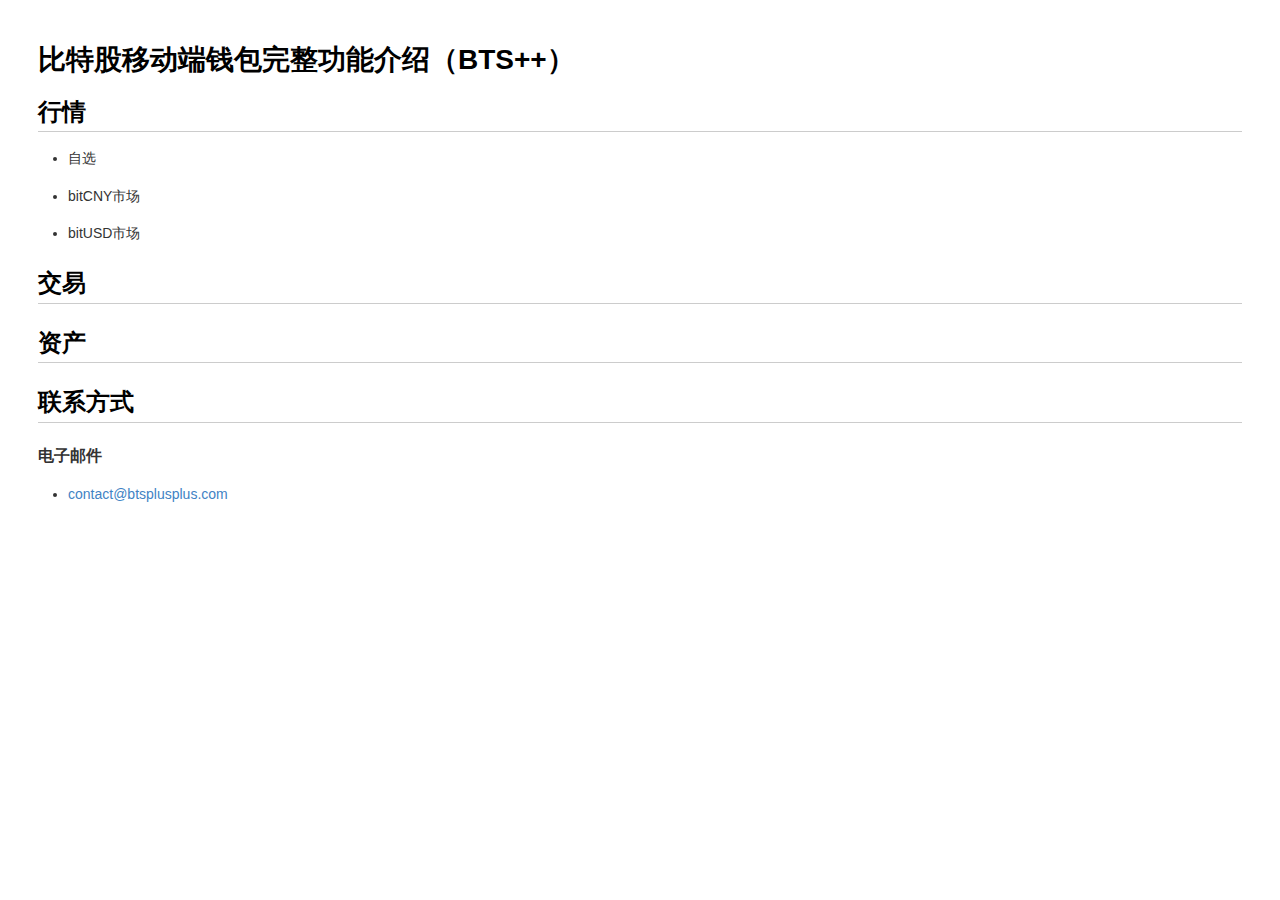
==== app/index.html @ 2302e018 "init app index~" ====
<!DOCTYPE html>
<html>
<head>
<meta charset="utf-8">
<meta name="viewport" content="width=device-width,initial-scale=1,maximum-scale=1,user-scalable=0">
<link rel="stylesheet" href="/static/css/md.css">
</head>
<body>
<h1 id="-bts-">比特股移动端钱包完整功能介绍（BTS++）</h1>
<h2 id="-">行情</h2>
<ul>
<li>自选</li>
<li>bitCNY市场</li>
<li>bitUSD市场</li>
</ul>
<h2 id="-">交易</h2>
<h2 id="-">资产</h2>
<h2 id="-">联系方式</h2>
<h4 id="-">电子邮件</h4>
<ul>
<li><a href="mailto:contact@btsplusplus.com">contact@btsplusplus.com</a></li>
</ul>
</body>
</html>
---- static/css/md.css ----
/*
Copyright (c) 2017 Chris Patuzzo
https://twitter.com/chrispatuzzo

Permission is hereby granted, free of charge, to any person obtaining a copy
of this software and associated documentation files (the "Software"), to deal
in the Software without restriction, including without limitation the rights
to use, copy, modify, merge, publish, distribute, sublicense, and/or sell
copies of the Software, and to permit persons to whom the Software is
furnished to do so, subject to the following conditions:

The above copyright notice and this permission notice shall be included in all
copies or substantial portions of the Software.

THE SOFTWARE IS PROVIDED "AS IS", WITHOUT WARRANTY OF ANY KIND, EXPRESS OR
IMPLIED, INCLUDING BUT NOT LIMITED TO THE WARRANTIES OF MERCHANTABILITY,
FITNESS FOR A PARTICULAR PURPOSE AND NONINFRINGEMENT. IN NO EVENT SHALL THE
AUTHORS OR COPYRIGHT HOLDERS BE LIABLE FOR ANY CLAIM, DAMAGES OR OTHER
LIABILITY, WHETHER IN AN ACTION OF CONTRACT, TORT OR OTHERWISE, ARISING FROM,
OUT OF OR IN CONNECTION WITH THE SOFTWARE OR THE USE OR OTHER DEALINGS IN THE
SOFTWARE.
*/

body {
  font-family: Helvetica, arial, sans-serif;
  font-size: 14px;
  line-height: 1.6;
  padding-top: 10px;
  padding-bottom: 10px;
  background-color: white;
  padding: 30px;
  color: #333;
}

body > *:first-child {
  margin-top: 0 !important;
}

body > *:last-child {
  margin-bottom: 0 !important;
}

a {
  color: #4183C4;
  text-decoration: none;
}

a.absent {
  color: #cc0000;
}

a.anchor {
  display: block;
  padding-left: 30px;
  margin-left: -30px;
  cursor: pointer;
  position: absolute;
  top: 0;
  left: 0;
  bottom: 0;
}

h1, h2, h3, h4, h5, h6 {
  margin: 20px 0 10px;
  padding: 0;
  font-weight: bold;
  -webkit-font-smoothing: antialiased;
  cursor: text;
  position: relative;
}

h2:first-child, h1:first-child, h1:first-child + h2, h3:first-child, h4:first-child, h5:first-child, h6:first-child {
  margin-top: 0;
  padding-top: 0;
}

h1:hover a.anchor, h2:hover a.anchor, h3:hover a.anchor, h4:hover a.anchor, h5:hover a.anchor, h6:hover a.anchor {
  text-decoration: none;
}

h1 tt, h1 code {
  font-size: inherit;
}

h2 tt, h2 code {
  font-size: inherit;
}

h3 tt, h3 code {
  font-size: inherit;
}

h4 tt, h4 code {
  font-size: inherit;
}

h5 tt, h5 code {
  font-size: inherit;
}

h6 tt, h6 code {
  font-size: inherit;
}

h1 {
  font-size: 28px;
  color: black;
}

h2 {
  font-size: 24px;
  border-bottom: 1px solid #cccccc;
  color: black;
}

h3 {
  font-size: 18px;
}

h4 {
  font-size: 16px;
}

h5 {
  font-size: 14px;
}

h6 {
  color: #777777;
  font-size: 14px;
}

p, blockquote, ul, ol, dl, li, table, pre {
  margin: 15px 0;
}

hr {
  border: 0 none;
  color: #cccccc;
  height: 4px;
  padding: 0;
}

body > h2:first-child {
  margin-top: 0;
  padding-top: 0;
}

body > h1:first-child {
  margin-top: 0;
  padding-top: 0;
}

body > h1:first-child + h2 {
  margin-top: 0;
  padding-top: 0;
}

body > h3:first-child, body > h4:first-child, body > h5:first-child, body > h6:first-child {
  margin-top: 0;
  padding-top: 0;
}

a:first-child h1, a:first-child h2, a:first-child h3, a:first-child h4, a:first-child h5, a:first-child h6 {
  margin-top: 0;
  padding-top: 0;
}

h1 p, h2 p, h3 p, h4 p, h5 p, h6 p {
  margin-top: 0;
}

li p.first {
  display: inline-block;
}

ul, ol {
  padding-left: 30px;
}

ul :first-child, ol :first-child {
  margin-top: 0;
}

ul :last-child, ol :last-child {
  margin-bottom: 0;
}

dl {
  padding: 0;
}

dl dt {
  font-size: 14px;
  font-weight: bold;
  font-style: italic;
  padding: 0;
  margin: 15px 0 5px;
}

dl dt:first-child {
  padding: 0;
}

dl dt > :first-child {
  margin-top: 0;
}

dl dt > :last-child {
  margin-bottom: 0;
}

dl dd {
  margin: 0 0 15px;
  padding: 0 15px;
}

dl dd > :first-child {
  margin-top: 0;
}

dl dd > :last-child {
  margin-bottom: 0;
}

blockquote {
  border-left: 4px solid #dddddd;
  padding: 0 15px;
  color: #777777;
}

blockquote > :first-child {
  margin-top: 0;
}

blockquote > :last-child {
  margin-bottom: 0;
}

table {
  padding: 0;
}
table tr {
  border-top: 1px solid #cccccc;
  background-color: white;
  margin: 0;
  padding: 0;
}

table tr:nth-child(2n) {
  background-color: #f8f8f8;
}

table tr th {
  font-weight: bold;
  border: 1px solid #cccccc;
  text-align: left;
  margin: 0;
  padding: 6px 13px;
}

table tr td {
  border: 1px solid #cccccc;
  text-align: left;
  margin: 0;
  padding: 6px 13px;
}

table tr th :first-child, table tr td :first-child {
  margin-top: 0;
}

table tr th :last-child, table tr td :last-child {
  margin-bottom: 0;
}

img {
  max-width: 100%;
}

span.frame {
  display: block;
  overflow: hidden;
}

span.frame > span {
  border: 1px solid #dddddd;
  display: block;
  float: left;
  overflow: hidden;
  margin: 13px 0 0;
  padding: 7px;
  width: auto;
}

span.frame span img {
  display: block;
  float: left;
}

span.frame span span {
  clear: both;
  color: #333333;
  display: block;
  padding: 5px 0 0;
}

span.align-center {
  display: block;
  overflow: hidden;
  clear: both;
}

span.align-center > span {
  display: block;
  overflow: hidden;
  margin: 13px auto 0;
  text-align: center;
}

span.align-center span img {
  margin: 0 auto;
  text-align: center;
}

span.align-right {
  display: block;
  overflow: hidden;
  clear: both;
}

span.align-right > span {
  display: block;
  overflow: hidden;
  margin: 13px 0 0;
  text-align: right;
}

span.align-right span img {
  margin: 0;
  text-align: right;
}

span.float-left {
  display: block;
  margin-right: 13px;
  overflow: hidden;
  float: left;
}

span.float-left span {
  margin: 13px 0 0;
}

span.float-right {
  display: block;
  margin-left: 13px;
  overflow: hidden;
  float: right;
}

span.float-right > span {
  display: block;
  overflow: hidden;
  margin: 13px auto 0;
  text-align: right;
}

code, tt {
  margin: 0 2px;
  padding: 0 5px;
  white-space: nowrap;
  border: 1px solid #eaeaea;
  background-color: #f8f8f8;
  border-radius: 3px;
}

pre code {
  margin: 0;
  padding: 0;
  white-space: pre;
  border: none;
  background: transparent;
}

.highlight pre {
  background-color: #f8f8f8;
  border: 1px solid #cccccc;
  font-size: 13px;
  line-height: 19px;
  overflow: auto;
  padding: 6px 10px;
  border-radius: 3px;
}

pre {
  background-color: #f8f8f8;
  border: 1px solid #cccccc;
  font-size: 13px;
  line-height: 19px;
  overflow: auto;
  padding: 6px 10px;
  border-radius: 3px;
}

pre code, pre tt {
  background-color: transparent;
  border: none;
}
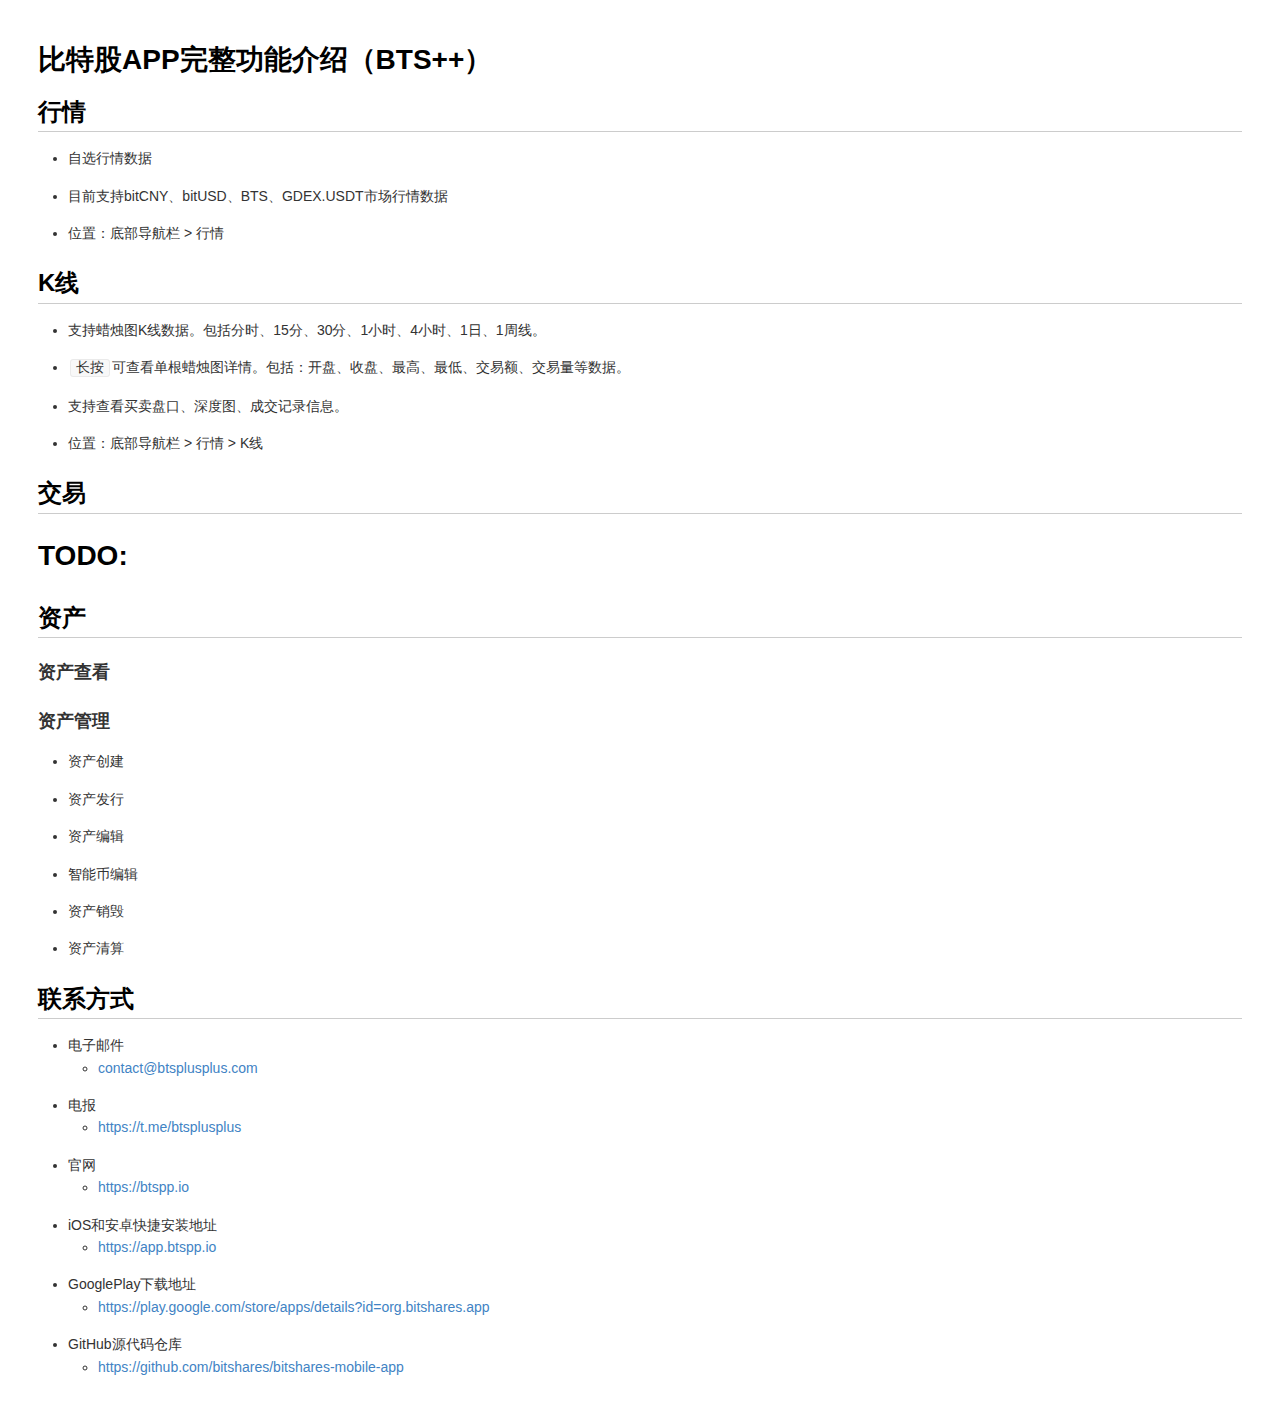
==== commit da55e4b6: "update app desc." ====
--- a/app/index.html
+++ b/app/index.html
@@ -6,19 +6,59 @@
 <link rel="stylesheet" href="/static/css/md.css">
 </head>
 <body>
-<h1 id="-bts-">比特股移动端钱包完整功能介绍（BTS++）</h1>
+<h1 id="-app-bts-">比特股APP完整功能介绍（BTS++）</h1>
 <h2 id="-">行情</h2>
 <ul>
-<li>自选</li>
-<li>bitCNY市场</li>
-<li>bitUSD市场</li>
+<li>自选行情数据</li>
+<li>目前支持bitCNY、bitUSD、BTS、GDEX.USDT市场行情数据</li>
+<li>位置：底部导航栏 &gt; 行情</li>
+</ul>
+<h2 id="k-">K线</h2>
+<ul>
+<li>支持蜡烛图K线数据。包括分时、15分、30分、1小时、4小时、1日、1周线。</li>
+<li><code>长按</code>可查看单根蜡烛图详情。包括：开盘、收盘、最高、最低、交易额、交易量等数据。</li>
+<li>支持查看买卖盘口、深度图、成交记录信息。</li>
+<li>位置：底部导航栏 &gt; 行情 &gt; K线</li>
 </ul>
 <h2 id="-">交易</h2>
+<h1 id="todo-">TODO:</h1>
 <h2 id="-">资产</h2>
+<h3 id="-">资产查看</h3>
+<h3 id="-">资产管理</h3>
+<ul>
+<li>资产创建</li>
+<li>资产发行</li>
+<li>资产编辑</li>
+<li>智能币编辑</li>
+<li>资产销毁</li>
+<li>资产清算</li>
+</ul>
 <h2 id="-">联系方式</h2>
-<h4 id="-">电子邮件</h4>
 <ul>
+<li>电子邮件 <ul>
 <li><a href="mailto:contact@btsplusplus.com">contact@btsplusplus.com</a></li>
+</ul>
+</li>
+<li>电报 <ul>
+<li><a href="https://t.me/btsplusplus">https://t.me/btsplusplus</a></li>
+</ul>
+</li>
+<li>官网<ul>
+<li><a href="https://btspp.io">https://btspp.io</a></li>
+</ul>
+</li>
+<li>iOS和安卓快捷安装地址<ul>
+<li><a href="https://app.btspp.io">https://app.btspp.io</a></li>
+</ul>
+</li>
+<li>GooglePlay下载地址<ul>
+<li><a href="https://play.google.com/store/apps/details?id=org.bitshares.app">https://play.google.com/store/apps/details?id=org.bitshares.app</a></li>
+</ul>
+</li>
+<li>GitHub源代码仓库<ul>
+<li><a href="https://github.com/bitshares/bitshares-mobile-app">https://github.com/bitshares/bitshares-mobile-app</a></li>
+</ul>
+</li>
 </ul>
 </body>
 </html>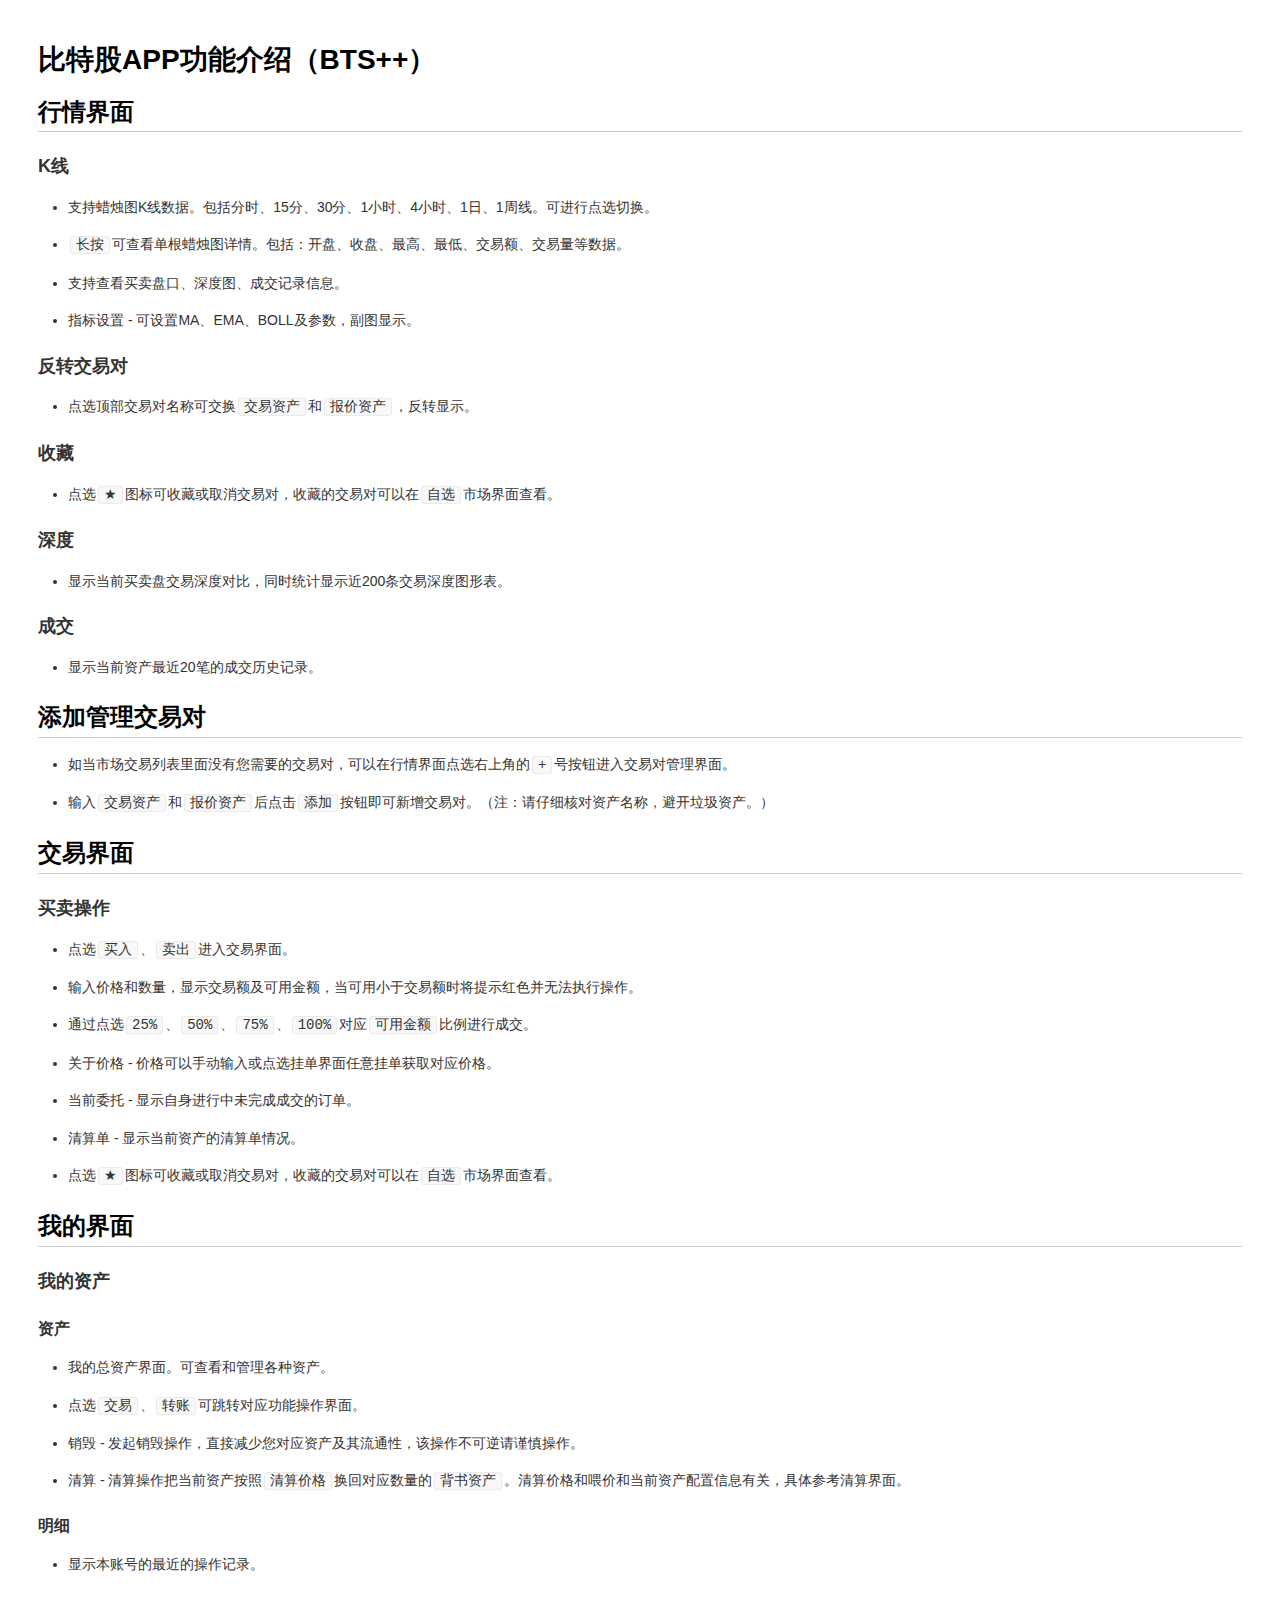
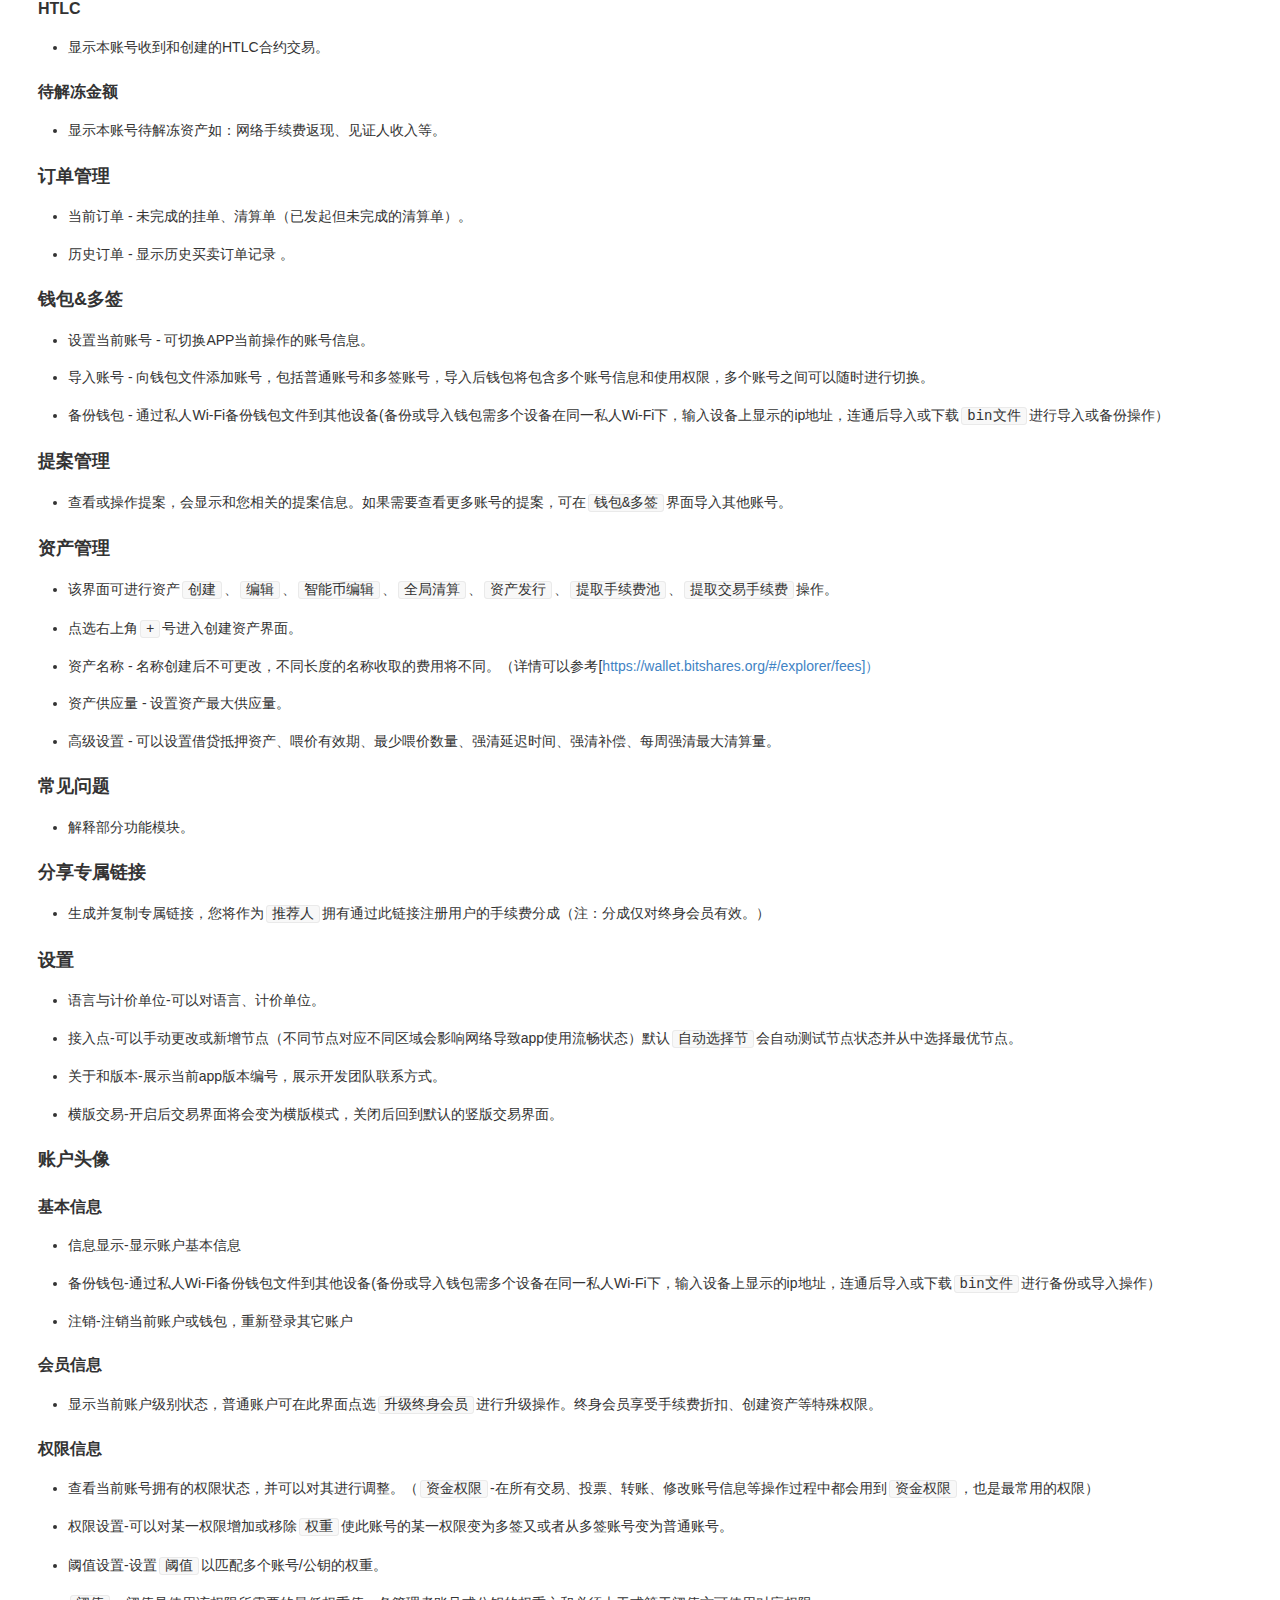
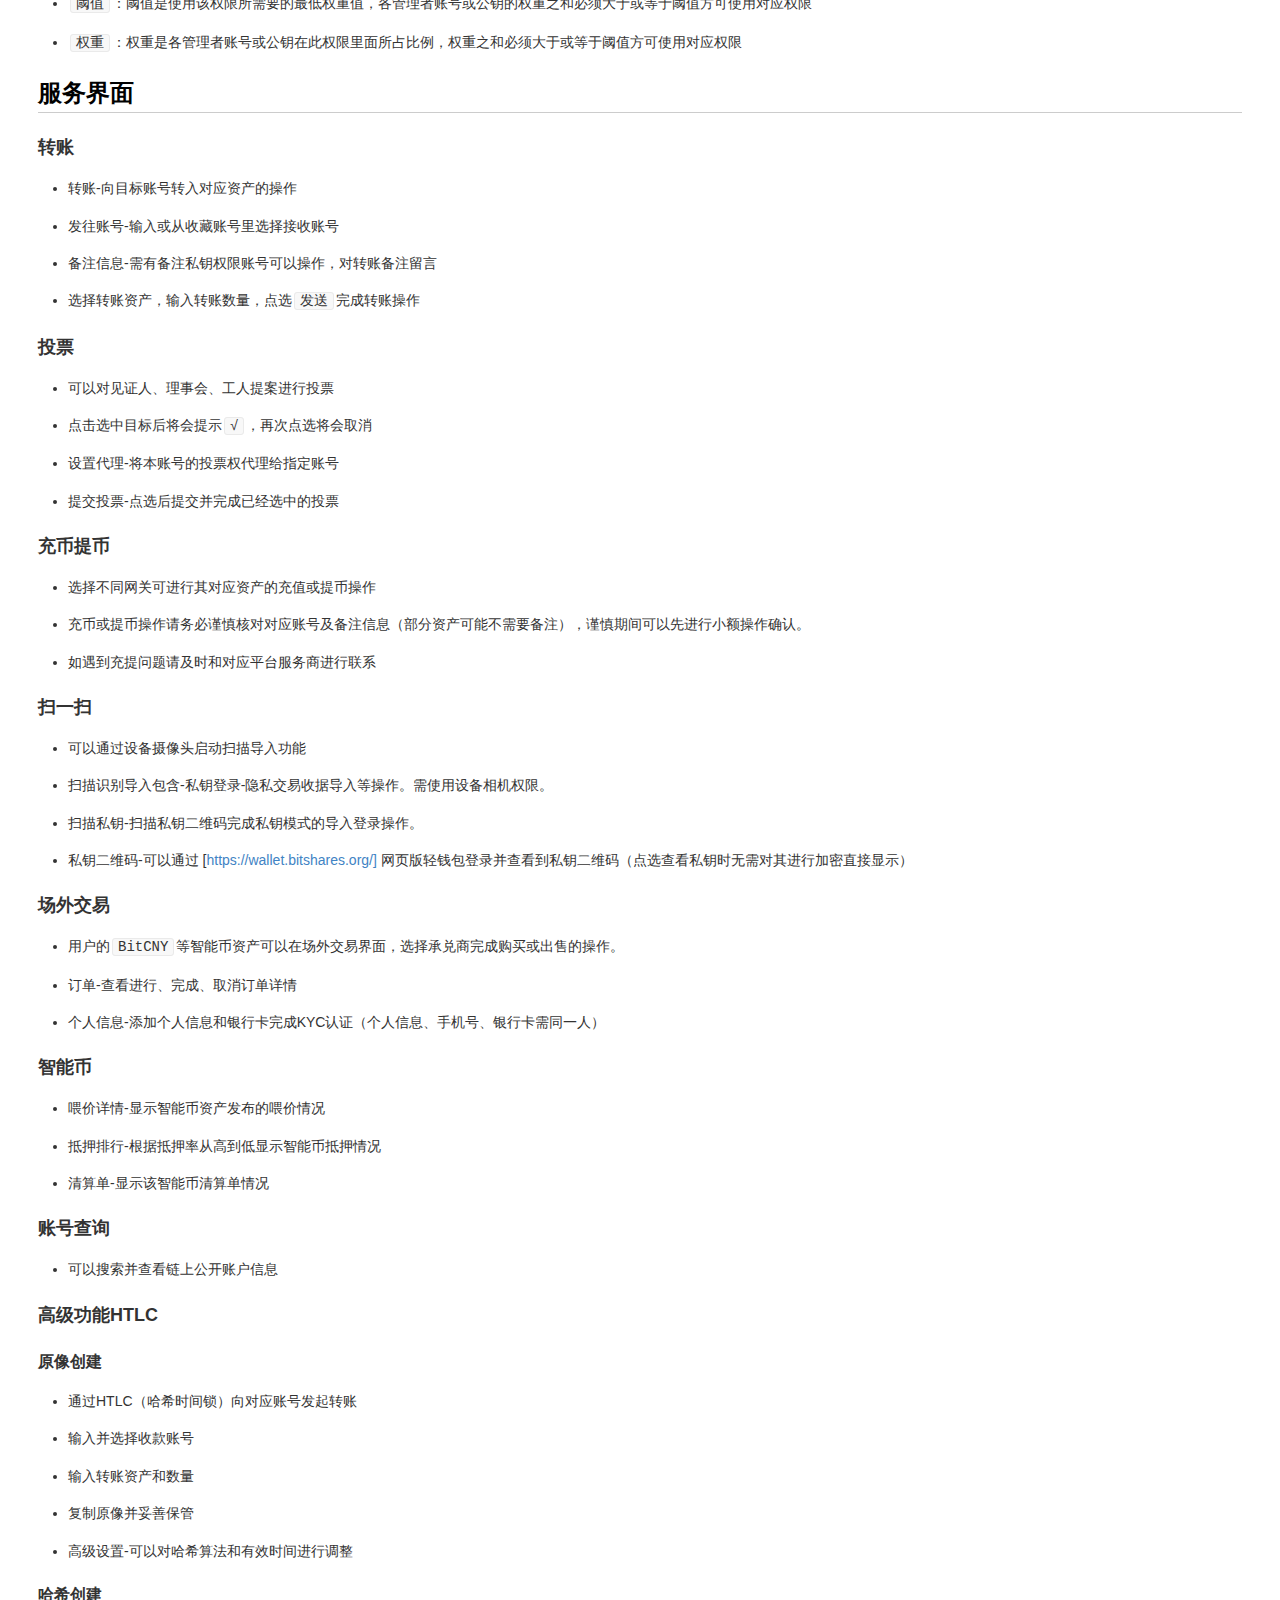
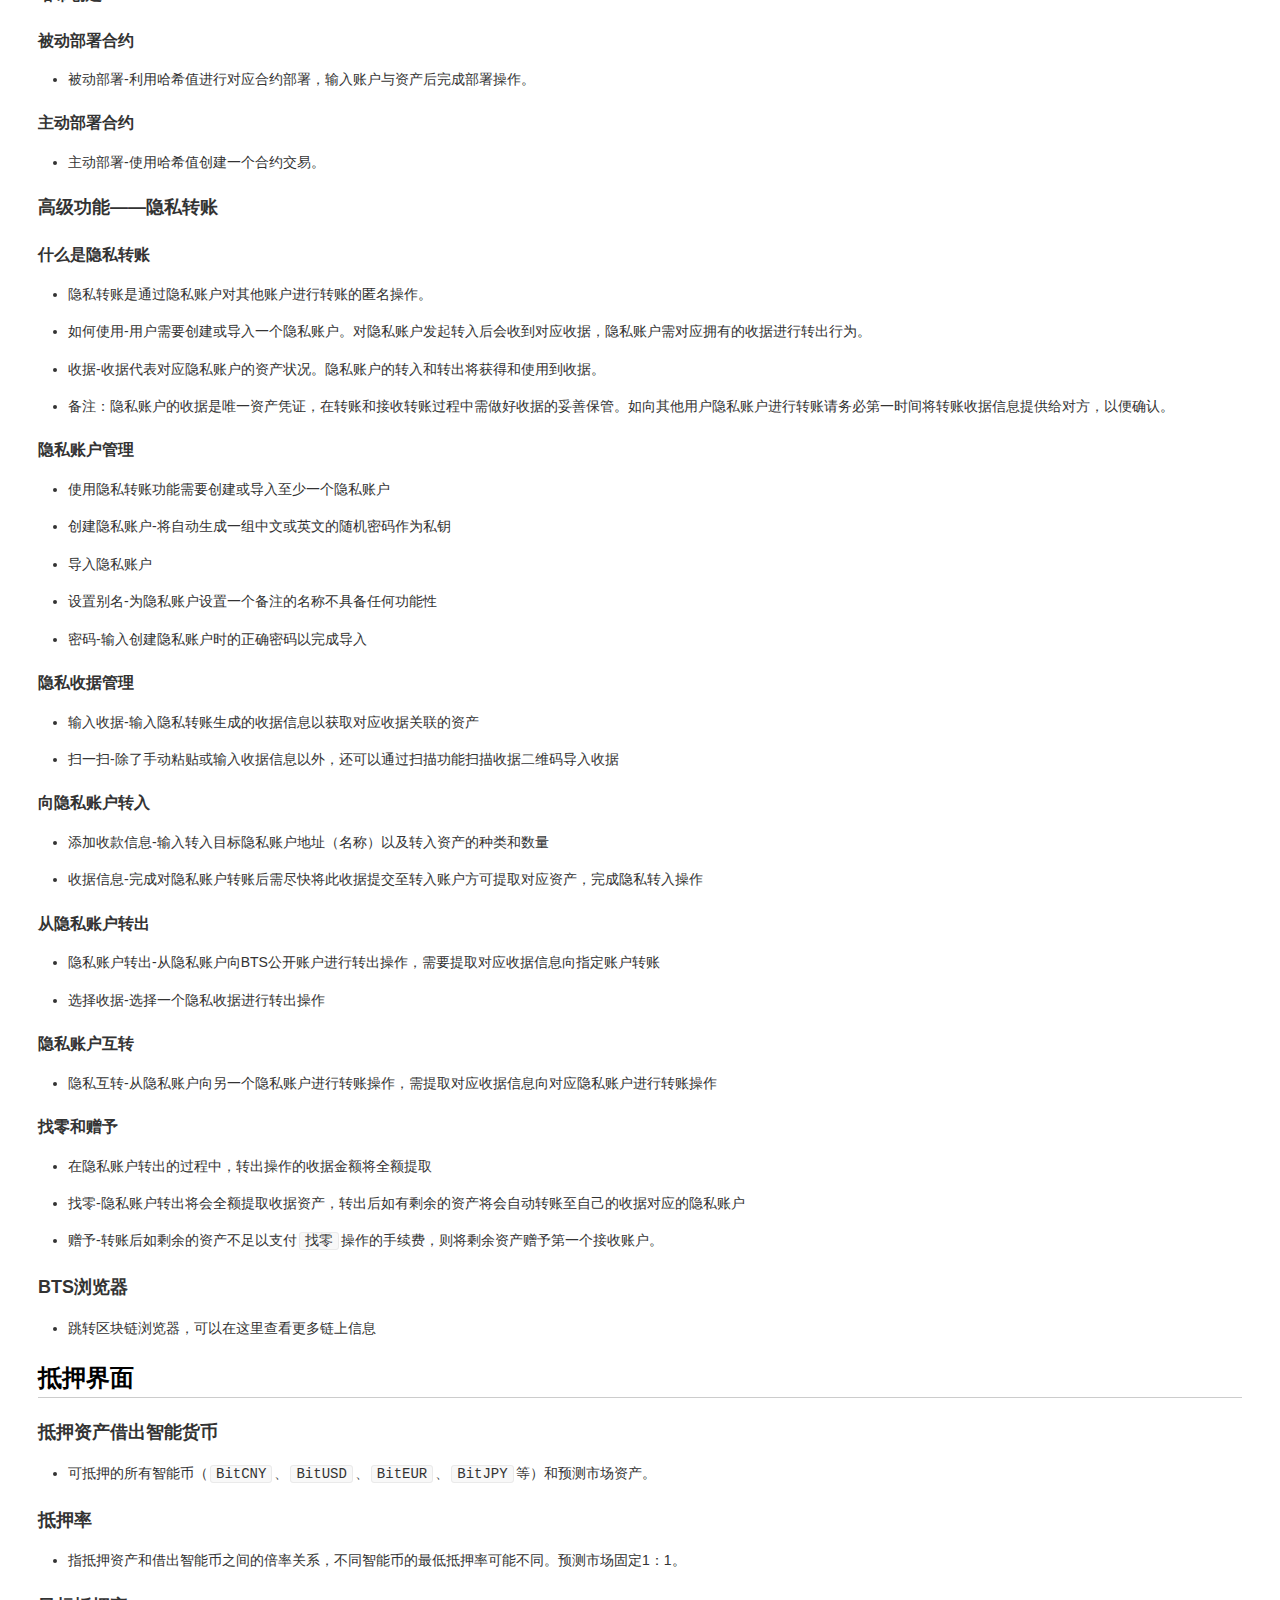
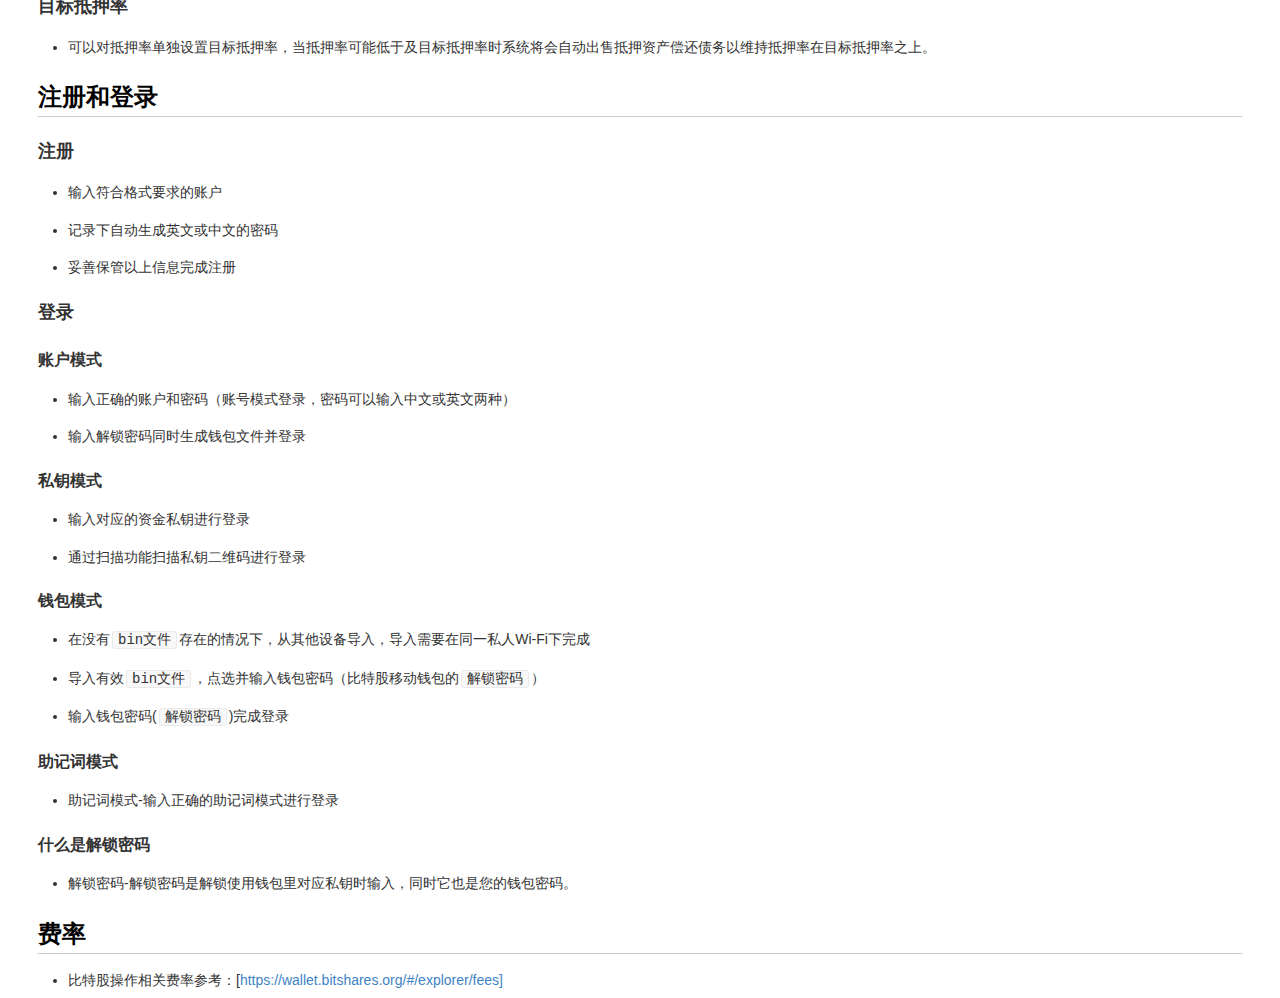
==== commit d675bc0e: "update index.html" ====
--- a/app/index.html
+++ b/app/index.html
@@ -6,59 +6,280 @@
 <link rel="stylesheet" href="/static/css/md.css">
 </head>
 <body>
-<h1 id="-app-bts-">比特股APP完整功能介绍（BTS++）</h1>
-<h2 id="-">行情</h2>
-<ul>
-<li>自选行情数据</li>
-<li>目前支持bitCNY、bitUSD、BTS、GDEX.USDT市场行情数据</li>
-<li>位置：底部导航栏 &gt; 行情</li>
-</ul>
-<h2 id="k-">K线</h2>
-<ul>
-<li>支持蜡烛图K线数据。包括分时、15分、30分、1小时、4小时、1日、1周线。</li>
+<h1 id="-app-bts-">比特股APP功能介绍（BTS++）</h1>
+<h2 id="-">行情界面</h2>
+<h3 id="k-">K线</h3>
+<ul>
+<li>支持蜡烛图K线数据。包括分时、15分、30分、1小时、4小时、1日、1周线。可进行点选切换。 </li>
 <li><code>长按</code>可查看单根蜡烛图详情。包括：开盘、收盘、最高、最低、交易额、交易量等数据。</li>
 <li>支持查看买卖盘口、深度图、成交记录信息。</li>
-<li>位置：底部导航栏 &gt; 行情 &gt; K线</li>
-</ul>
-<h2 id="-">交易</h2>
-<h1 id="todo-">TODO:</h1>
-<h2 id="-">资产</h2>
-<h3 id="-">资产查看</h3>
+<li>指标设置 - 可设置MA、EMA、BOLL及参数，副图显示。</li>
+</ul>
+<h3 id="-">反转交易对</h3>
+<ul>
+<li>点选顶部交易对名称可交换<code>交易资产</code>和<code>报价资产</code>，反转显示。</li>
+</ul>
+<h3 id="-">收藏</h3>
+<ul>
+<li>点选<code>★</code>图标可收藏或取消交易对，收藏的交易对可以在<code>自选</code>市场界面查看。</li>
+</ul>
+<h3 id="-">深度</h3>
+<ul>
+<li>显示当前买卖盘交易深度对比，同时统计显示近200条交易深度图形表。</li>
+</ul>
+<h3 id="-">成交</h3>
+<ul>
+<li>显示当前资产最近20笔的成交历史记录。</li>
+</ul>
+<h2 id="-">添加管理交易对</h2>
+<ul>
+<li>如当市场交易列表里面没有您需要的交易对，可以在行情界面点选右上角的<code>+</code>号按钮进入交易对管理界面。</li>
+<li>输入<code>交易资产</code>和<code>报价资产</code>后点击<code>添加</code>按钮即可新增交易对。（注：请仔细核对资产名称，避开垃圾资产。）</li>
+</ul>
+<h2 id="-">交易界面</h2>
+<h3 id="-">买卖操作</h3>
+<ul>
+<li>点选<code>买入</code>、<code>卖出</code>进入交易界面。</li>
+<li>输入价格和数量，显示交易额及可用金额，当可用小于交易额时将提示红色并无法执行操作。</li>
+<li>通过点选<code>25%</code>、<code>50%</code>、<code>75%</code>、<code>100%</code>对应<code>可用金额</code>比例进行成交。</li>
+<li>关于价格 - 价格可以手动输入或点选挂单界面任意挂单获取对应价格。</li>
+<li>当前委托 - 显示自身进行中未完成成交的订单。</li>
+<li>清算单 - 显示当前资产的清算单情况。</li>
+<li>点选<code>★</code>图标可收藏或取消交易对，收藏的交易对可以在<code>自选</code>市场界面查看。</li>
+</ul>
+<h2 id="-">我的界面</h2>
+<h3 id="-">我的资产</h3>
+<h4 id="-">资产</h4>
+<ul>
+<li>我的总资产界面。可查看和管理各种资产。</li>
+<li>点选<code>交易</code>、<code>转账</code>可跳转对应功能操作界面。</li>
+<li>销毁 - 发起销毁操作，直接减少您对应资产及其流通性，该操作不可逆请谨慎操作。</li>
+<li>清算 - 清算操作把当前资产按照<code>清算价格</code>换回对应数量的<code>背书资产</code>。清算价格和喂价和当前资产配置信息有关，具体参考清算界面。</li>
+</ul>
+<h4 id="-">明细</h4>
+<ul>
+<li>显示本账号的最近的操作记录。</li>
+</ul>
+<h4 id="htlc">HTLC</h4>
+<ul>
+<li>显示本账号收到和创建的HTLC合约交易。</li>
+</ul>
+<h4 id="-">待解冻金额</h4>
+<ul>
+<li>显示本账号待解冻资产如：网络手续费返现、见证人收入等。</li>
+</ul>
+<h3 id="-">订单管理</h3>
+<ul>
+<li>当前订单 - 未完成的挂单、清算单（已发起但未完成的清算单）。</li>
+<li>历史订单 - 显示历史买卖订单记录  。</li>
+</ul>
+<h3 id="-">钱包&amp;多签</h3>
+<ul>
+<li>设置当前账号 - 可切换APP当前操作的账号信息。</li>
+<li>导入账号 - 向钱包文件添加账号，包括普通账号和多签账号，导入后钱包将包含多个账号信息和使用权限，多个账号之间可以随时进行切换。 </li>
+<li>备份钱包 - 通过私人Wi-Fi备份钱包文件到其他设备(备份或导入钱包需多个设备在同一私人Wi-Fi下，输入设备上显示的ip地址，连通后导入或下载<code>bin文件</code>进行导入或备份操作）</li>
+</ul>
+<h3 id="-">提案管理</h3>
+<ul>
+<li>查看或操作提案，会显示和您相关的提案信息。如果需要查看更多账号的提案，可在<code>钱包&amp;多签</code>界面导入其他账号。</li>
+</ul>
 <h3 id="-">资产管理</h3>
 <ul>
-<li>资产创建</li>
-<li>资产发行</li>
-<li>资产编辑</li>
-<li>智能币编辑</li>
-<li>资产销毁</li>
-<li>资产清算</li>
-</ul>
-<h2 id="-">联系方式</h2>
-<ul>
-<li>电子邮件 <ul>
-<li><a href="mailto:contact@btsplusplus.com">contact@btsplusplus.com</a></li>
-</ul>
-</li>
-<li>电报 <ul>
-<li><a href="https://t.me/btsplusplus">https://t.me/btsplusplus</a></li>
-</ul>
-</li>
-<li>官网<ul>
-<li><a href="https://btspp.io">https://btspp.io</a></li>
-</ul>
-</li>
-<li>iOS和安卓快捷安装地址<ul>
-<li><a href="https://app.btspp.io">https://app.btspp.io</a></li>
-</ul>
-</li>
-<li>GooglePlay下载地址<ul>
-<li><a href="https://play.google.com/store/apps/details?id=org.bitshares.app">https://play.google.com/store/apps/details?id=org.bitshares.app</a></li>
-</ul>
-</li>
-<li>GitHub源代码仓库<ul>
-<li><a href="https://github.com/bitshares/bitshares-mobile-app">https://github.com/bitshares/bitshares-mobile-app</a></li>
-</ul>
-</li>
+<li>该界面可进行资产<code>创建</code>、<code>编辑</code>、<code>智能币编辑</code>、<code>全局清算</code>、<code>资产发行</code>、<code>提取手续费池</code>、<code>提取交易手续费</code>操作。</li>
+<li>点选右上角<code>+</code>号进入创建资产界面。</li>
+<li>资产名称 - 名称创建后不可更改，不同长度的名称收取的费用将不同。（详情可以参考[<a href="https://wallet.bitshares.org/#/explorer/fees]）">https://wallet.bitshares.org/#/explorer/fees]）</a></li>
+<li>资产供应量 - 设置资产最大供应量。</li>
+<li>高级设置 - 可以设置借贷抵押资产、喂价有效期、最少喂价数量、强清延迟时间、强清补偿、每周强清最大清算量。</li>
+</ul>
+<h3 id="-">常见问题</h3>
+<ul>
+<li>解释部分功能模块。</li>
+</ul>
+<h3 id="-">分享专属链接</h3>
+<ul>
+<li>生成并复制专属链接，您将作为<code>推荐人</code>拥有通过此链接注册用户的手续费分成（注：分成仅对终身会员有效。）</li>
+</ul>
+<h3 id="-">设置</h3>
+<ul>
+<li>语言与计价单位-可以对语言、计价单位。</li>
+<li>接入点-可以手动更改或新增节点（不同节点对应不同区域会影响网络导致app使用流畅状态）默认<code>自动选择节</code>会自动测试节点状态并从中选择最优节点。</li>
+<li>关于和版本-展示当前app版本编号，展示开发团队联系方式。</li>
+<li>横版交易-开启后交易界面将会变为横版模式，关闭后回到默认的竖版交易界面。</li>
+</ul>
+<h3 id="-">账户头像</h3>
+<h4 id="-">基本信息</h4>
+<ul>
+<li>信息显示-显示账户基本信息</li>
+<li>备份钱包-通过私人Wi-Fi备份钱包文件到其他设备(备份或导入钱包需多个设备在同一私人Wi-Fi下，输入设备上显示的ip地址，连通后导入或下载<code>bin文件</code>进行备份或导入操作）</li>
+<li>注销-注销当前账户或钱包，重新登录其它账户</li>
+</ul>
+<h4 id="-">会员信息</h4>
+<ul>
+<li>显示当前账户级别状态，普通账户可在此界面点选<code>升级终身会员</code>进行升级操作。终身会员享受手续费折扣、创建资产等特殊权限。</li>
+</ul>
+<h4 id="-">权限信息</h4>
+<ul>
+<li>查看当前账号拥有的权限状态，并可以对其进行调整。（<code>资金权限</code>-在所有交易、投票、转账、修改账号信息等操作过程中都会用到<code>资金权限</code>，也是最常用的权限）</li>
+<li>权限设置-可以对某一权限增加或移除<code>权重</code>使此账号的某一权限变为多签又或者从多签账号变为普通账号。</li>
+<li>阈值设置-设置<code>阈值</code>以匹配多个账号/公钥的权重。</li>
+<li><code>阈值</code>：阈值是使用该权限所需要的最低权重值，各管理者账号或公钥的权重之和必须大于或等于阈值方可使用对应权限</li>
+<li><code>权重</code>：权重是各管理者账号或公钥在此权限里面所占比例，权重之和必须大于或等于阈值方可使用对应权限</li>
+</ul>
+<h2 id="-">服务界面</h2>
+<h3 id="-">转账</h3>
+<ul>
+<li>转账-向目标账号转入对应资产的操作</li>
+<li>发往账号-输入或从收藏账号里选择接收账号</li>
+<li>备注信息-需有备注私钥权限账号可以操作，对转账备注留言</li>
+<li>选择转账资产，输入转账数量，点选<code>发送</code>完成转账操作</li>
+</ul>
+<h3 id="-">投票</h3>
+<ul>
+<li>可以对见证人、理事会、工人提案进行投票</li>
+<li>点击选中目标后将会提示<code>√</code>，再次点选将会取消</li>
+<li>设置代理-将本账号的投票权代理给指定账号</li>
+<li>提交投票-点选后提交并完成已经选中的投票</li>
+</ul>
+<h3 id="-">充币提币</h3>
+<ul>
+<li>选择不同网关可进行其对应资产的充值或提币操作</li>
+<li>充币或提币操作请务必谨慎核对对应账号及备注信息（部分资产可能不需要备注），谨慎期间可以先进行小额操作确认。</li>
+<li>如遇到充提问题请及时和对应平台服务商进行联系</li>
+</ul>
+<h3 id="-">扫一扫</h3>
+<ul>
+<li>可以通过设备摄像头启动扫描导入功能</li>
+<li>扫描识别导入包含-私钥登录-隐私交易收据导入等操作。需使用设备相机权限。</li>
+<li>扫描私钥-扫描私钥二维码完成私钥模式的导入登录操作。</li>
+<li>私钥二维码-可以通过 [<a href="https://wallet.bitshares.org/]">https://wallet.bitshares.org/]</a> 网页版轻钱包登录并查看到私钥二维码（点选查看私钥时无需对其进行加密直接显示）</li>
+</ul>
+<h3 id="-">场外交易</h3>
+<ul>
+<li>用户的<code>BitCNY</code>等智能币资产可以在场外交易界面，选择承兑商完成购买或出售的操作。</li>
+<li>订单-查看进行、完成、取消订单详情</li>
+<li>个人信息-添加个人信息和银行卡完成KYC认证（个人信息、手机号、银行卡需同一人）</li>
+</ul>
+<h3 id="-">智能币</h3>
+<ul>
+<li>喂价详情-显示智能币资产发布的喂价情况</li>
+<li>抵押排行-根据抵押率从高到低显示智能币抵押情况</li>
+<li>清算单-显示该智能币清算单情况</li>
+</ul>
+<h3 id="-">账号查询</h3>
+<ul>
+<li>可以搜索并查看链上公开账户信息</li>
+</ul>
+<h3 id="-htlc">高级功能HTLC</h3>
+<h4 id="-">原像创建</h4>
+<ul>
+<li>通过HTLC（哈希时间锁）向对应账号发起转账</li>
+<li>输入并选择收款账号</li>
+<li>输入转账资产和数量</li>
+<li>复制原像并妥善保管</li>
+<li>高级设置-可以对哈希算法和有效时间进行调整</li>
+</ul>
+<h4 id="-">哈希创建</h4>
+<h4 id="-">被动部署合约</h4>
+<ul>
+<li>被动部署-利用哈希值进行对应合约部署，输入账户与资产后完成部署操作。</li>
+</ul>
+<h4 id="-">主动部署合约</h4>
+<ul>
+<li>主动部署-使用哈希值创建一个合约交易。</li>
+</ul>
+<h3 id="-">高级功能——隐私转账</h3>
+<h4 id="-">什么是隐私转账</h4>
+<ul>
+<li>隐私转账是通过隐私账户对其他账户进行转账的匿名操作。</li>
+<li>如何使用-用户需要创建或导入一个隐私账户。对隐私账户发起转入后会收到对应收据，隐私账户需对应拥有的收据进行转出行为。</li>
+<li>收据-收据代表对应隐私账户的资产状况。隐私账户的转入和转出将获得和使用到收据。</li>
+<li>备注：隐私账户的收据是唯一资产凭证，在转账和接收转账过程中需做好收据的妥善保管。如向其他用户隐私账户进行转账请务必第一时间将转账收据信息提供给对方，以便确认。</li>
+</ul>
+<h4 id="-">隐私账户管理</h4>
+<ul>
+<li>使用隐私转账功能需要创建或导入至少一个隐私账户</li>
+<li>创建隐私账户-将自动生成一组中文或英文的随机密码作为私钥</li>
+<li>导入隐私账户</li>
+<li>设置别名-为隐私账户设置一个备注的名称不具备任何功能性</li>
+<li>密码-输入创建隐私账户时的正确密码以完成导入</li>
+</ul>
+<h4 id="-">隐私收据管理</h4>
+<ul>
+<li>输入收据-输入隐私转账生成的收据信息以获取对应收据关联的资产</li>
+<li>扫一扫-除了手动粘贴或输入收据信息以外，还可以通过扫描功能扫描收据二维码导入收据</li>
+</ul>
+<h4 id="-">向隐私账户转入</h4>
+<ul>
+<li>添加收款信息-输入转入目标隐私账户地址（名称）以及转入资产的种类和数量</li>
+<li>收据信息-完成对隐私账户转账后需尽快将此收据提交至转入账户方可提取对应资产，完成隐私转入操作</li>
+</ul>
+<h4 id="-">从隐私账户转出</h4>
+<ul>
+<li>隐私账户转出-从隐私账户向BTS公开账户进行转出操作，需要提取对应收据信息向指定账户转账</li>
+<li>选择收据-选择一个隐私收据进行转出操作</li>
+</ul>
+<h4 id="-">隐私账户互转</h4>
+<ul>
+<li>隐私互转-从隐私账户向另一个隐私账户进行转账操作，需提取对应收据信息向对应隐私账户进行转账操作</li>
+</ul>
+<h4 id="-">找零和赠予</h4>
+<ul>
+<li>在隐私账户转出的过程中，转出操作的收据金额将全额提取</li>
+<li>找零-隐私账户转出将会全额提取收据资产，转出后如有剩余的资产将会自动转账至自己的收据对应的隐私账户</li>
+<li>赠予-转账后如剩余的资产不足以支付<code>找零</code>操作的手续费，则将剩余资产赠予第一个接收账户。</li>
+</ul>
+<h3 id="bts-">BTS浏览器</h3>
+<ul>
+<li>跳转区块链浏览器，可以在这里查看更多链上信息</li>
+</ul>
+<h2 id="-">抵押界面</h2>
+<h3 id="-">抵押资产借出智能货币</h3>
+<ul>
+<li>可抵押的所有智能币（<code>BitCNY</code>、<code>BitUSD</code>、<code>BitEUR</code>、<code>BitJPY</code>等）和预测市场资产。</li>
+</ul>
+<h3 id="-">抵押率</h3>
+<ul>
+<li>指抵押资产和借出智能币之间的倍率关系，不同智能币的最低抵押率可能不同。预测市场固定1：1。</li>
+</ul>
+<h3 id="-">目标抵押率</h3>
+<ul>
+<li>可以对抵押率单独设置目标抵押率，当抵押率可能低于及目标抵押率时系统将会自动出售抵押资产偿还债务以维持抵押率在目标抵押率之上。</li>
+</ul>
+<h2 id="-">注册和登录</h2>
+<h3 id="-">注册</h3>
+<ul>
+<li>输入符合格式要求的账户</li>
+<li>记录下自动生成英文或中文的密码</li>
+<li>妥善保管以上信息完成注册</li>
+</ul>
+<h3 id="-">登录</h3>
+<h4 id="-">账户模式</h4>
+<ul>
+<li>输入正确的账户和密码（账号模式登录，密码可以输入中文或英文两种）</li>
+<li>输入解锁密码同时生成钱包文件并登录</li>
+</ul>
+<h4 id="-">私钥模式</h4>
+<ul>
+<li>输入对应的资金私钥进行登录</li>
+<li>通过扫描功能扫描私钥二维码进行登录</li>
+</ul>
+<h4 id="-">钱包模式</h4>
+<ul>
+<li>在没有<code>bin文件</code>存在的情况下，从其他设备导入，导入需要在同一私人Wi-Fi下完成</li>
+<li>导入有效<code>bin文件</code>，点选并输入钱包密码（比特股移动钱包的<code>解锁密码</code>）</li>
+<li>输入钱包密码(<code>解锁密码</code>)完成登录</li>
+</ul>
+<h4 id="-">助记词模式</h4>
+<ul>
+<li>助记词模式-输入正确的助记词模式进行登录</li>
+</ul>
+<h4 id="-">什么是解锁密码</h4>
+<ul>
+<li>解锁密码-解锁密码是解锁使用钱包里对应私钥时输入，同时它也是您的钱包密码。</li>
+</ul>
+<h2 id="-">费率</h2>
+<ul>
+<li>比特股操作相关费率参考：[<a href="https://wallet.bitshares.org/#/explorer/fees]">https://wallet.bitshares.org/#/explorer/fees]</a></li>
 </ul>
 </body>
 </html>